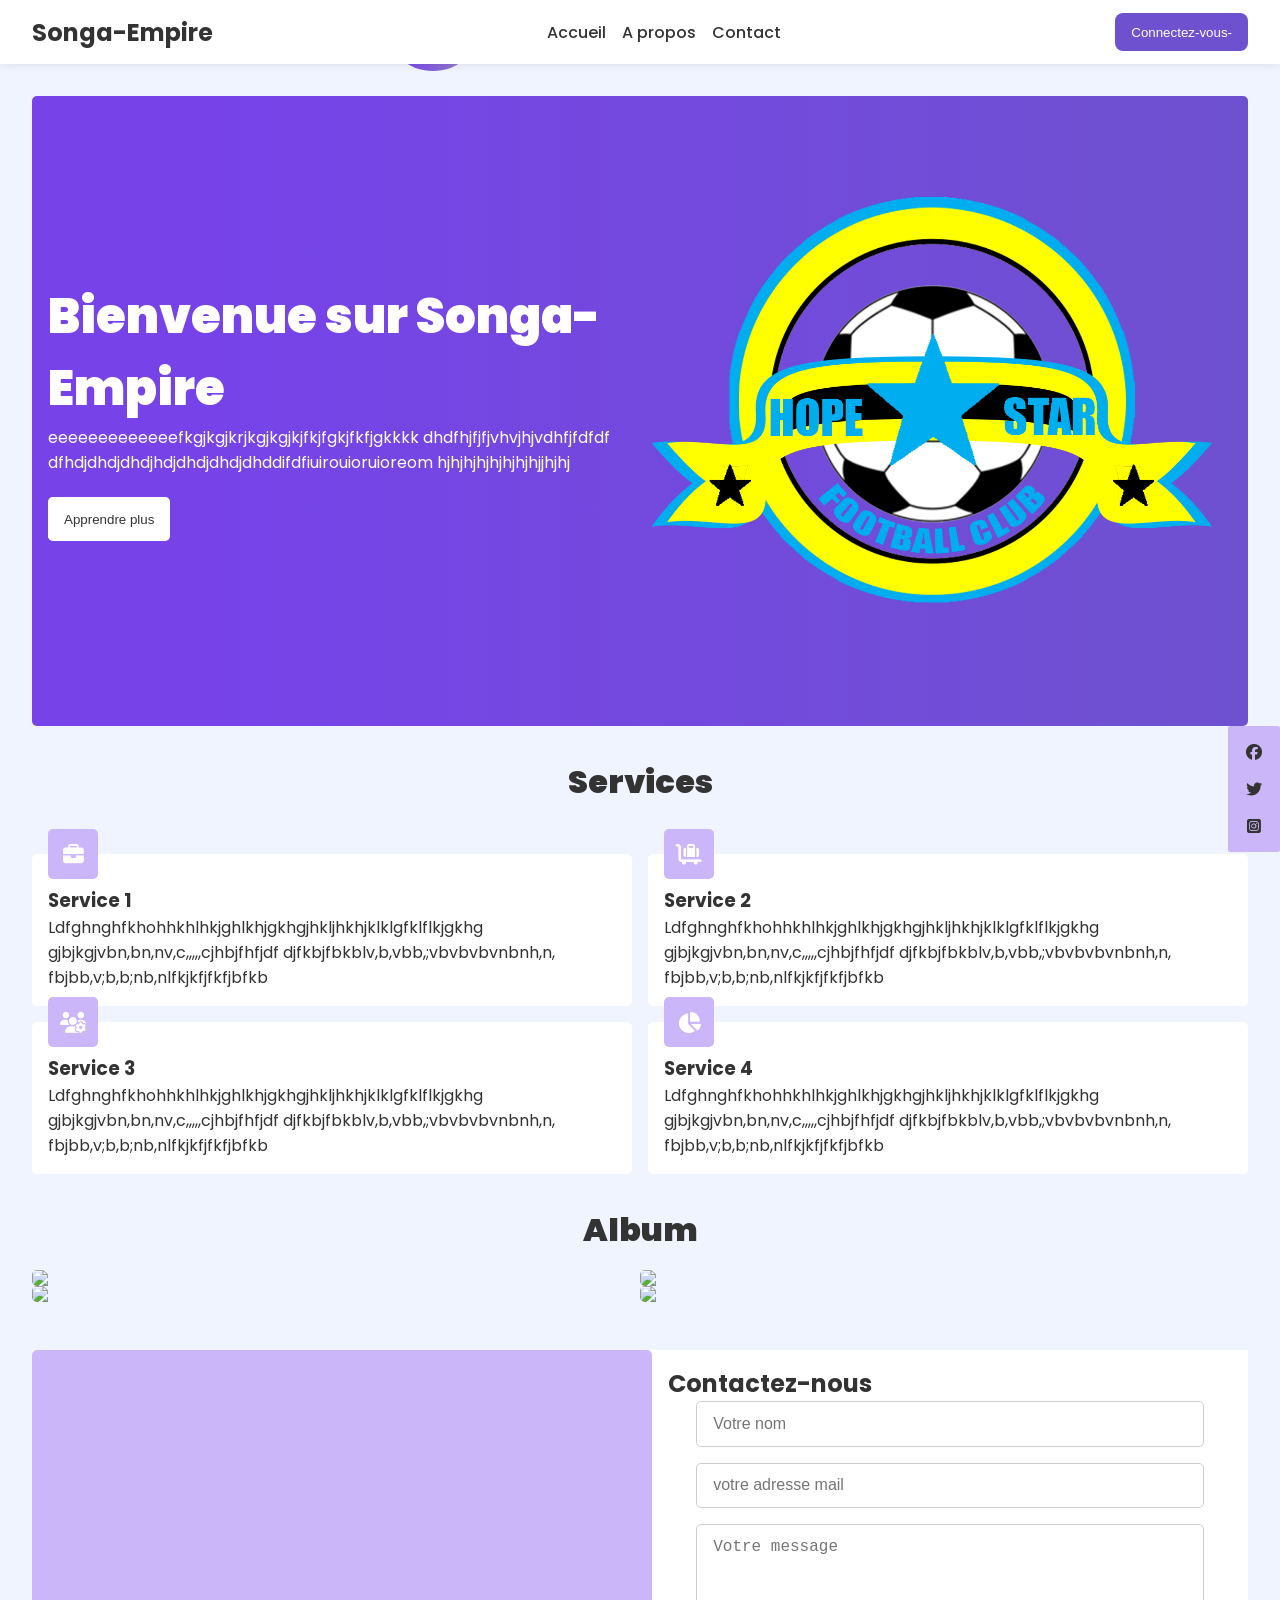
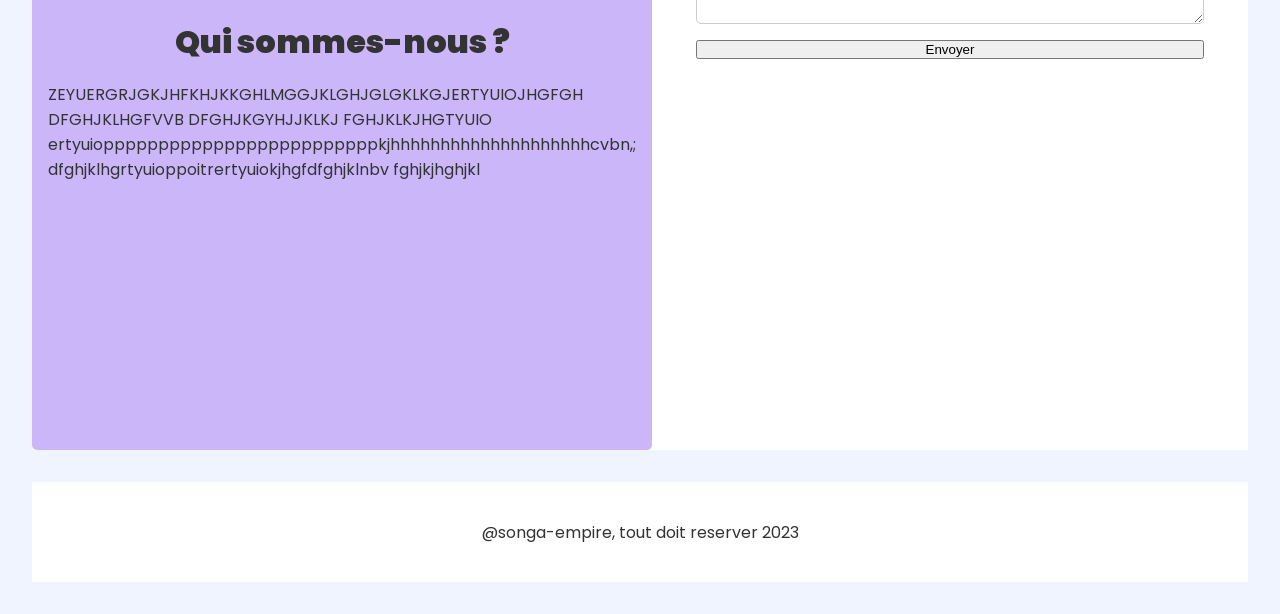
==== index.html @ a513acf4 "eddy commit 6 dec" ====
<!DOCTYPE html>
<html lang="fr">

<head>
    <meta charset="UTF-8">
    <meta http-equiv="X-UA-Compatible" content="IE=edge">
    <meta name="viewport" content="width=device-width, initial-scale=1.0">
    <title>SONGA EPIRE</title>
    <link rel="stylesheet" href="https://cdnjs.cloudflare.com/ajax/libs/font-awesome/6.5.1/css/all.min.css"
        integrity="sha512-DTOQO9RWCH3ppGqcWaEA1BIZOC6xxalwEsw9c2QQeAIftl+Vegovlnee1c9QX4TctnWMn13TZye+giMm8e2LwA=="
        crossorigin="anonymous" referrerpolicy="no-referrer" />

    <!-- LIEN CSS -->

    <link rel="stylesheet" href="style.css">


</head>

<body>
    <header>
        <h2>Songa-Empire</h2>
        <nav>
            <ul>
                <li>
                    <a href="mapage.html">Accueil</a>
                </li>
                <li>
                    <a href="mapage.html">A propos</a>
                </li>
                <li>
                    <a href="mailto:niyubahweeddy@gmail.com">Contact</a>
                </li>
            </ul>
        </nav>
        <button>Connectez-vous-</button>
    </header>
    <main>
        <!-- Section hero-->
        <section id="hero">
            <div class="gauche">
                <h1> Bienvenue sur Songa-Empire</h1>
                <p>eeeeeeeeeeeeefkgjkgjkrjkgjkgjkjfkjfgkjfkfjgkkkk
                    dhdfhjfjfjvhvjhjvdhfjfdfdf
                    dfhdjdhdjdhdjhdjdhdjdhdjdhddifdfiuirouioruioreom
                    hjhjhjhjhjhjhjhjjhjhj
                </p>
                <button>Apprendre plus</button>
            </div>
            <div class="droite">
                <img src="photo/hope.png">
                <div class="effets">
                    <div class="cercle"></div>
                    <div class="cercle"></div>
                    <div class="cercle"></div>
                </div>
            </div>
        </section>

        <!-- Section services -->
        <section id="services">
            <h2>Services</h2>

            <div class="services-list">
                <div class="card-service">
                    <div class="icon">
                        <i class="fa-solid fa-briefcase"></i>
                    </div>
                    <h3>Service 1</h3>
                    <p>
                        Ldfghnghfkhohhkhlhkjghlkhjgkhgjhkljhkhjklklgfklflkjgkhg
                        gjbjkgjvbn,bn,nv,c,,,,,cjhbjfhfjdf
                        djfkbjfbkblv,b,vbb,;vbvbvbvnbnh,n,
                        fbjbb,v;b,b;nb,nlfkjkfjfkfjbfkb
                    </p>
                </div>
                <div class="card-service">
                    <div class="icon">
                        <i class="fa-solid fa-cart-flatbed-suitcase"></i>
                    </div>
                    <h3>Service 2</h3>
                    <p>
                        Ldfghnghfkhohhkhlhkjghlkhjgkhgjhkljhkhjklklgfklflkjgkhg
                        gjbjkgjvbn,bn,nv,c,,,,,cjhbjfhfjdf
                        djfkbjfbkblv,b,vbb,;vbvbvbvnbnh,n,
                        fbjbb,v;b,b;nb,nlfkjkfjfkfjbfkb
                    </p>
                </div>
                <div class="card-service">
                    <div class="icon">
                        <i class="fa-solid fa-users-gear"></i>
                    </div>
                    <h3>Service 3</h3>
                    <p>
                        Ldfghnghfkhohhkhlhkjghlkhjgkhgjhkljhkhjklklgfklflkjgkhg
                        gjbjkgjvbn,bn,nv,c,,,,,cjhbjfhfjdf
                        djfkbjfbkblv,b,vbb,;vbvbvbvnbnh,n,
                        fbjbb,v;b,b;nb,nlfkjkfjfkfjbfkb
                    </p>
                </div>
                <div class="card-service">
                    <div class="icon">
                        <i class="fa-solid fa-chart-pie"></i>
                    </div>
                    <h3>Service 4</h3>
                    <p>
                        Ldfghnghfkhohhkhlhkjghlkhjgkhgjhkljhkhjklklgfklflkjgkhg
                        gjbjkgjvbn,bn,nv,c,,,,,cjhbjfhfjdf
                        djfkbjfbkblv,b,vbb,;vbvbvbvnbnh,n,
                        fbjbb,v;b,b;nb,nlfkjkfjfkfjbfkb
                    </p>
                </div>
            </div>

        </section>

        <!-- section album -->
        <section id="album">
            <h2>Album</h2>
            <div class="photo">
                <img src="photo/loa.jpg" >
                <img src="photo/loa.jpg" >
                <img src="photo/loa.jpg" >
                <img src="photo/loa.jpg">
            </div>
        </section>
        <!-- section contact -->
        <section id="contact">
            <div class="partie1">
                <h2>Qui sommes-nous ?</h2>
                <P>
                    ZEYUERGRJGKJHFKHJKKGHLMGGJKLGHJGLGKLKGJERTYUIOJHGFGH
                    DFGHJKLHGFVVB
                    DFGHJKGYHJJKLKJ
                    FGHJKLKJHGTYUIO
                </P>
                <p>
                    ertyuiopppppppppppppppppppppppppkjhhhhhhhhhhhhhhhhhhhhcvbn,;
                    dfghjklhgrtyuioppoitrertyuiokjhgfdfghjklnbv
                    fghjkjhghjkl
                </p>
            </div>
            <div class="partie2">
                <h2>Contactez-nous</h2>
                <form action="">
                    <input type="text" placeholder="Votre nom">
                    <input type="email" placeholder="votre adresse mail">
                    <textarea name="message" placeholder="Votre message"></textarea>
                    <button type="submit">Envoyer</button>
                </form>
            </div>
        </section>
        <!--footer  -->
        <footer>
            <p>@songa-empire, tout doit reserver 2023</p>
        </footer>

        <!-- Medias sociaux liens -->
        <div class="reseaux">
            <div class="carte">
                <i class="fa-brands fa-facebook"></i>

            </div>
            <div class="carte">
                <i class="fa-brands fa-twitter"></i>
            </div>
            <div class="carte">
                <i class="fa-brands fa-square-instagram"></i>
            </div>
        </div>
    </main>
</body>

</html>
---- style.css ----
@import url('https://fonts.googleapis.com/css2?family=Poppins:ital,wght@0,100;0,200;0,300;0,400;0,500;0,600;0,700;0,800;0,900;1,200;1,300;1,700&display=swap');



/* initialisation */
*{
    margin: 0;
    padding: 0;
    box-sizing: border-box;

}



/* DECLARATION VARIABLE */

html{
    --var-bg-color:#7743e9;
    --var-secondary-color:#6e51cf;
    --var-text-color:#fff;
    --var-text-color-dark:#333;
    --var-bg-light:#f0f4ff;
    --var-bg-dark:#d3c9f3;
}




body{
    font-family: 'Poppins', sans-serif;
background-color: var(--var-bg-light);
color:var(--var-text-color-dark) ;
}

header{
    height: 4rem;
    background-color: white;
    padding: 0 2rem;
    text-align: center;
    display:flex ;
    justify-content: space-between;
    align-items: center;
    box-shadow: 0 0 10px rgba(0, 0, 0, 0.1);
    position:  sticky;
    top: 0px;
    width: 100%;
    z-index: 1000;
}


header nav ul{
    display: flex;
    align-items: center;
    list-style: none;
    gap: 1rem;
}

nav ul li a{
    text-decoration: none;
    color: var(--var-text-color-dark);
    font-weight:500;
}


nav ul li a:hover{
    color:var(--var-secondary-color)
}

header button{
    background-color: var(--var-secondary-color);
    color: var(--var-text-color);
    border: none;
    padding: 0.7rem 1rem;
    border-radius: 0.5rem;
    font-weight:500 ;
    cursor: pointer;
    transition: 1.3s;
}

header button:hover{
    background-color: var(--var-text-color);
    color: var(--var-text-color-dark);
    border: 1px solid var(--var-secondary-color);
}


/* metre en forme main */

main{
    padding:  2rem;
}


#hero{
    width:100%;
    height: 70vh;
    border-radius: 5px;
    padding: 1rem;
    background: linear-gradient(90deg, var(--var-bg-color)15%,var(--var-secondary-color)100%);
   display: flex;
   justify-content: center;
   align-items: center; 
}

#hero .gauche h1{
   font-size: 3rem;
   font-weight: 900;
   color: var(--var-text-color); 
}

#hero .gauche p{
    font-size: clamp(1rem,2vw,1rem);
    color:var(--var-text-color)
 }


 .gauche button{
    background-color: var(--var-text-color);
    color: var(--var-text-color-dark-dark);
    margin-top: 1.4rem;
    border: none;
    padding: 0.9rem 1rem;
    border-radius: 0.3rem;
    font-weight: 500;
    cursor: pointer;
 } 

 .droite{
    width: 100%;
    height: 100%;
    display: flex;
    justify-content:center ;
    align-items: center;
 }

 .droite img{
    width:100% ;
    height: 100%;
    object-fit: cover;
    z-index: 100;
 }


 .effets{
    width: 100%;
    height: 100%;
    position: absolute;
 }

 .effets .cercle{
    width:100px ;
    height: 100px;
    border-radius: 50%;
    animation:animation 4s ease-in  infinite ;
 }

 .cercle:nth-child(1){
    background:linear-gradient(90deg,var(--var-bg-color)15%,#9b8dc8 100%) ;
    position: absolute;
    right: 10px;
    animation-delay:1s ;
 }
 .cercle:nth-child(2){
    background:linear-gradient(90deg,var(--var-bg-color)15%,#9b8dc8 100%) ;
    position: absolute;
    left: 10px;
    animation-delay:0.5s ;
 }

 .cercle:nth-child(3){
    background:linear-gradient(90deg,var(--var-bg-color)15%,#9b8dc8 100%) ;
    position: absolute;
    top: 10px;
    left: 100px;
 }

 @keyframes animation{
    0%{
        transform: translateY(0 );
    }
    50%{
        transform: translateY(100px );
    }
    100%{
        transform: translateY(0 );
    }
 }


/* mise en form de la section service */


#services{
   margin-top:2rem ;
}


#services h2{
    font-size: 2rem;
    font-weight: 900;
    color: var(--var-text-color-dark);
    margin-bottom: 1rem;
    text-align: center;
 }


 .services-list{
    display: flex;
    justify-content: space-between;
    align-items: center;
    flex-wrap: wrap;
    gap: 1rem;
    margin-top: 3rem;
 }
 .services-list .card-service{
flex: 1;
background-color: #fff;
padding: 1rem;
border-radius: 5px;
position: relative;
 }

 .card-service .icon{
    width: 50px;
    height: 50px;
    background-color: #ccb6fa;
    display: flex;
    justify-content: center;
    align-items: center;
    border-radius: 5px;
    position: absolute;
    top: -25px;
 }


 .card-service .icon i{
    font-size: 1.3rem;
    color: var(--var-text-color);
 }


 .card-service h3{
    margin-top:1rem ;
 }

 
 /* mise en forme album */


 #album{
    margin-top: 2rem;
 }
 
 #album h2{
   font-size: 2rem;
  font-weight: 900;
  color:var(--var-text-color-dark-dark);
  margin-bottom: 1rem;
  text-align: center;
 }
 

 #album .photo{
    display: grid;
    grid-template-columns: repeat(2,1fr);
 }
 
 .photo img{
    width: 100%;
    border-radius: 5px;
 }


 #contact{
    margin-top: 3rem;
    display: flex;
    height: calc(100vh - 200px);
    background-color: #fff;
 }

 #contact .partie1,.partie2{
   flex: 1;
   border-radius: 5px;
   margin-bottom: 1rem;
   position: relative;
   padding: 1rem; 
   height: 100%;
 }

 #contact .partie1{
    background-color:#ccb6fa ;
    display: flex;
    flex-direction: column;
    justify-content: center;
    align-items: center;
 }

 .partie1 h2{
    font-size: 2rem;
    font-weight: 900;
    color: var(--var-text-color-dark);
    margin-bottom: 1rem;
    text-align: center;
 }


 .partie2 form{
    width: 90%;
    margin: auto;
    display: flex;
    flex-direction: column;

 } 
 
 .partie2 form input,textarea{
    width: 100%;
    padding: 0.8rem 1rem;
    border: 1px solid #ccc;
    margin-bottom: 1rem;
    outline: none;
    border-radius: 5px;
    font-size: 1rem;
    transition: 0.3s;
 } 

 .partie2 form textarea{
height: 100px;
 }
 .partie2 form input:focus,textarea:focus{
   border:1px solid var(--var-bg-color);
 }

 .partie2 form buttom {
   background: var(--var-bg-color);
   color: var(--var-text-color);
   border: none;
   padding: 0.9rem 1rem;
   border-radius: 0.3rem;
   font-weight: 500;
   cursor: pointer;
   transition: 0.3s;
 }


 .partie2 form buttom:hover{
   background-color: var(--var-secondary-color);
 }

 /* mise en forme footer */


 footer{
   width: 100%;
   height: 100px;
   background-color: var(--var-text-color);
   margin-top: 2rem;
   display: flex;
   justify-content: center;
   align-items: center;
color:var(--var-text-color-dark) ;

 }

 .reseaux{
   position: fixed;
   right: 0;
   bottom: 3rem;
   background-color: #ccb6fa;
   padding: 10px;
   border-radius: 2px;
   display: flex;
   flex-direction: column;
   gap: 5px;
 }


 .reseaux .carte{
   width: 30px;
   height: 30px;
   padding: 1rem; 
   display: flex;
   align-items: center;
   justify-content: center;
   transition: 0.3s;
   cursor: pointer;
 }

 .carte:hover{
   background-color: #fff;
   border-radius: 5px;
 }



 /* media queries */


@media screen and (max-width:768px){
   header nav{
      display:none ;
   }
   main{
      padding: 1rem;
   }
   #hero{
      flex-direction: colum;
      min-height:100vh;
      gap: 10px;
   }

   .gauche{
      display: flex;
      flex-direction:column ;
      justify-content: center;
      align-items: center;

   }

   #hero .gauche h1{
      font-size: 40px;
      text-align: center;
   }

   /* sevices */

   .services-list{
      flex-direction: column;
      gap: 2rem;
   }
   #contact{
      min-height: 100vh;
      flex-direction: column;
   }
}
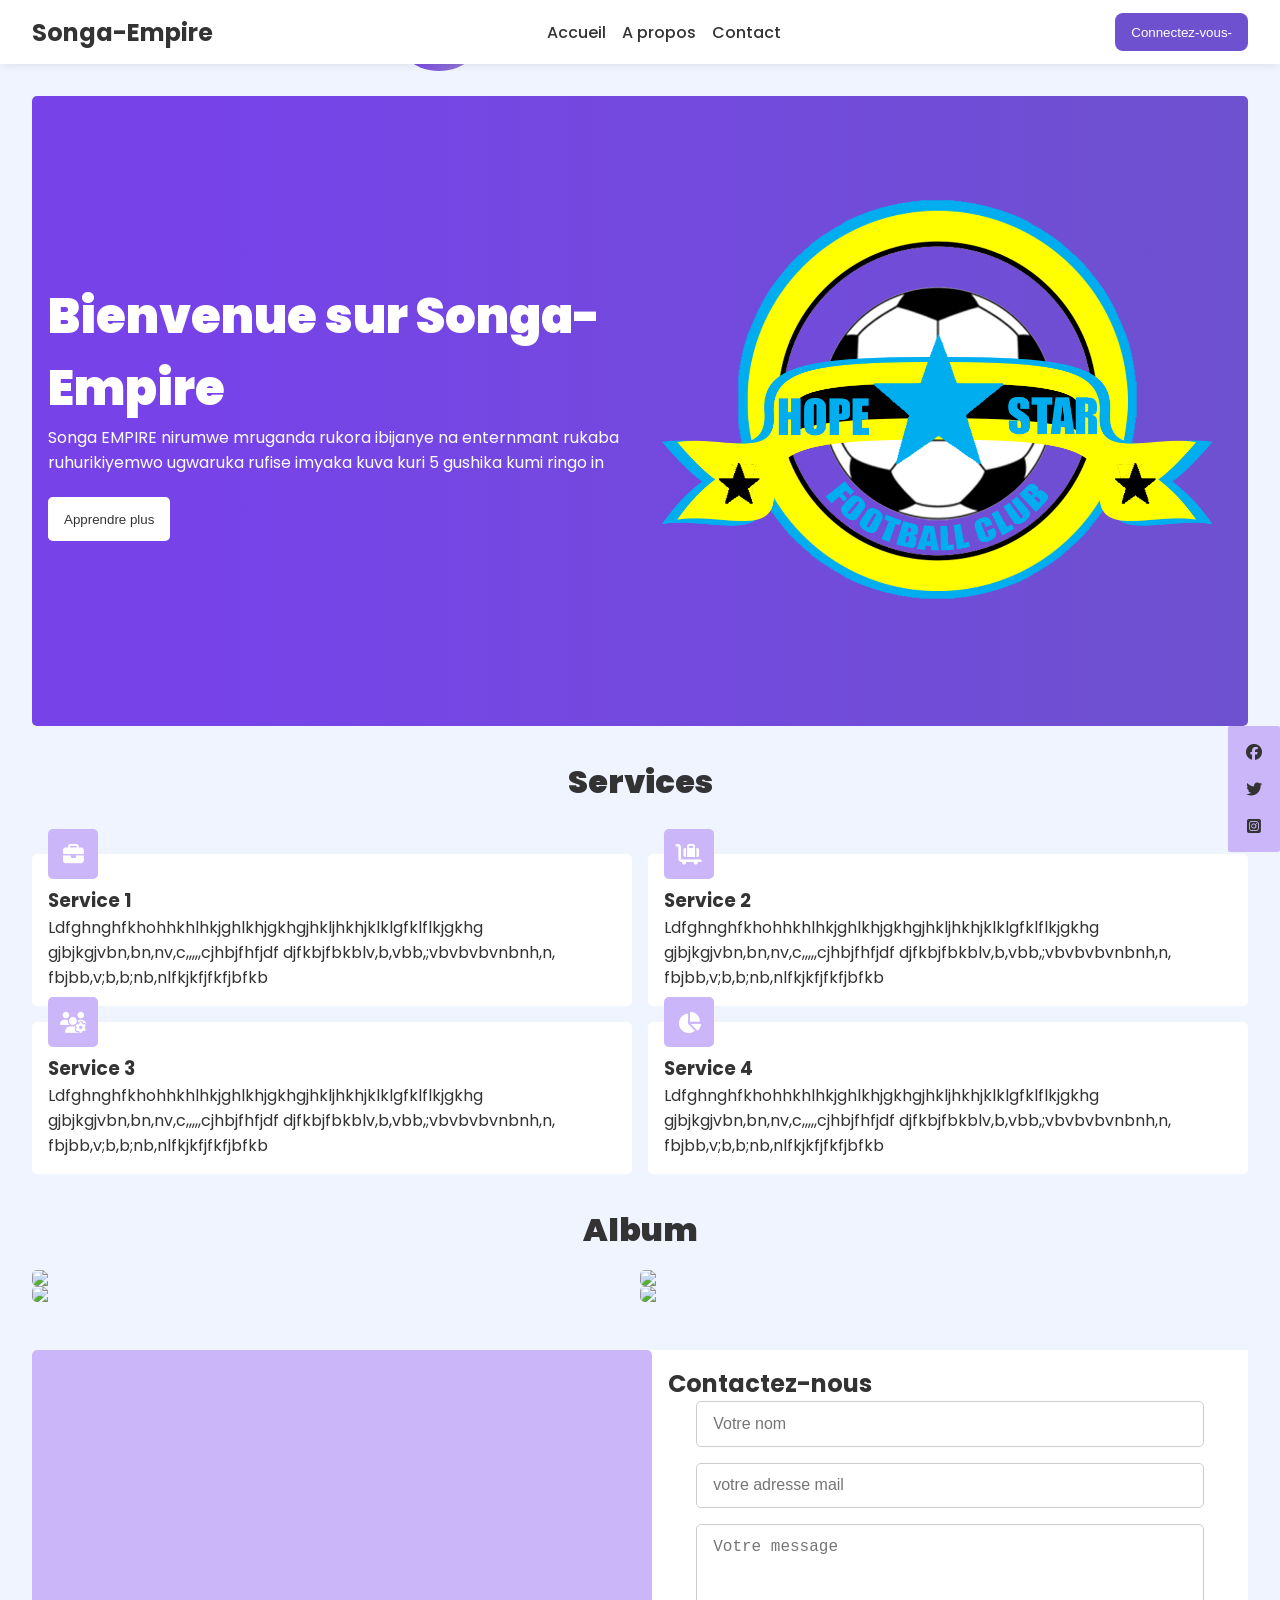
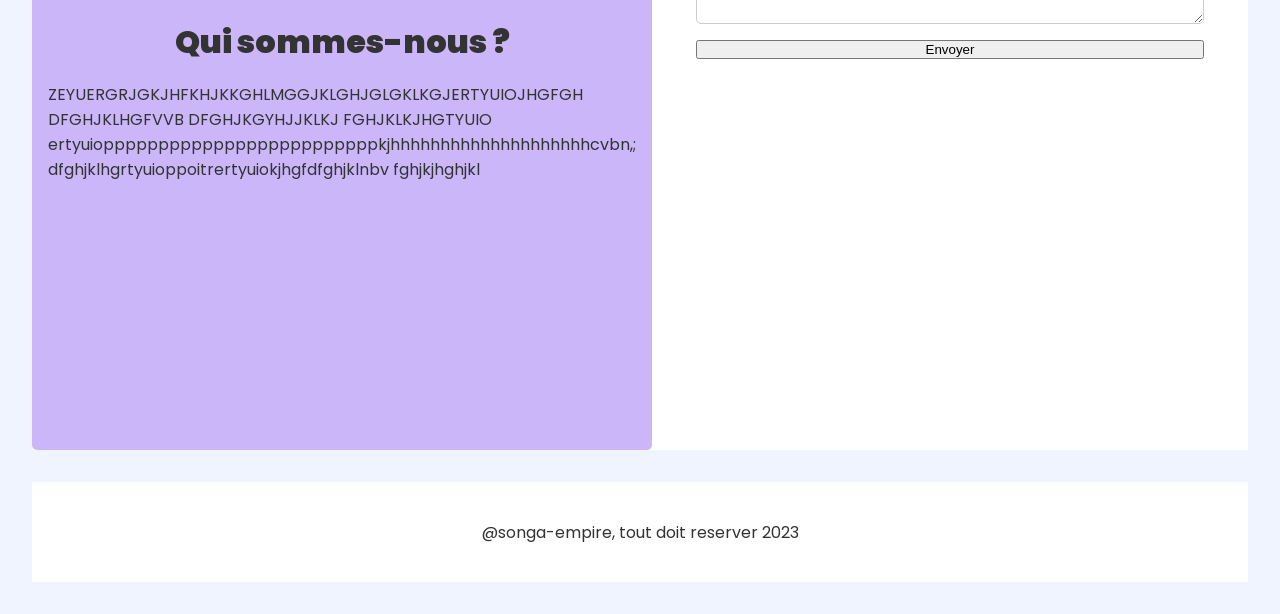
==== commit 02c897f1: "songa" ====
--- a/index.html
+++ b/index.html
@@ -5,7 +5,7 @@
     <meta charset="UTF-8">
     <meta http-equiv="X-UA-Compatible" content="IE=edge">
     <meta name="viewport" content="width=device-width, initial-scale=1.0">
-    <title>SONGA EPIRE</title>
+    <title>SONGA EMPIRE</title>
     <link rel="stylesheet" href="https://cdnjs.cloudflare.com/ajax/libs/font-awesome/6.5.1/css/all.min.css"
         integrity="sha512-DTOQO9RWCH3ppGqcWaEA1BIZOC6xxalwEsw9c2QQeAIftl+Vegovlnee1c9QX4TctnWMn13TZye+giMm8e2LwA=="
         crossorigin="anonymous" referrerpolicy="no-referrer" />
@@ -40,10 +40,8 @@
         <section id="hero">
             <div class="gauche">
                 <h1> Bienvenue sur Songa-Empire</h1>
-                <p>eeeeeeeeeeeeefkgjkgjkrjkgjkgjkjfkjfgkjfkfjgkkkk
-                    dhdfhjfjfjvhvjhjvdhfjfdfdf
-                    dfhdjdhdjdhdjhdjdhdjdhdjdhddifdfiuirouioruioreom
-                    hjhjhjhjhjhjhjhjjhjhj
+                <p>Songa EMPIRE nirumwe mruganda rukora ibijanye na enternmant rukaba ruhurikiyemwo
+                    ugwaruka rufise imyaka kuva kuri 5 gushika kumi ringo in
                 </p>
                 <button>Apprendre plus</button>
             </div>
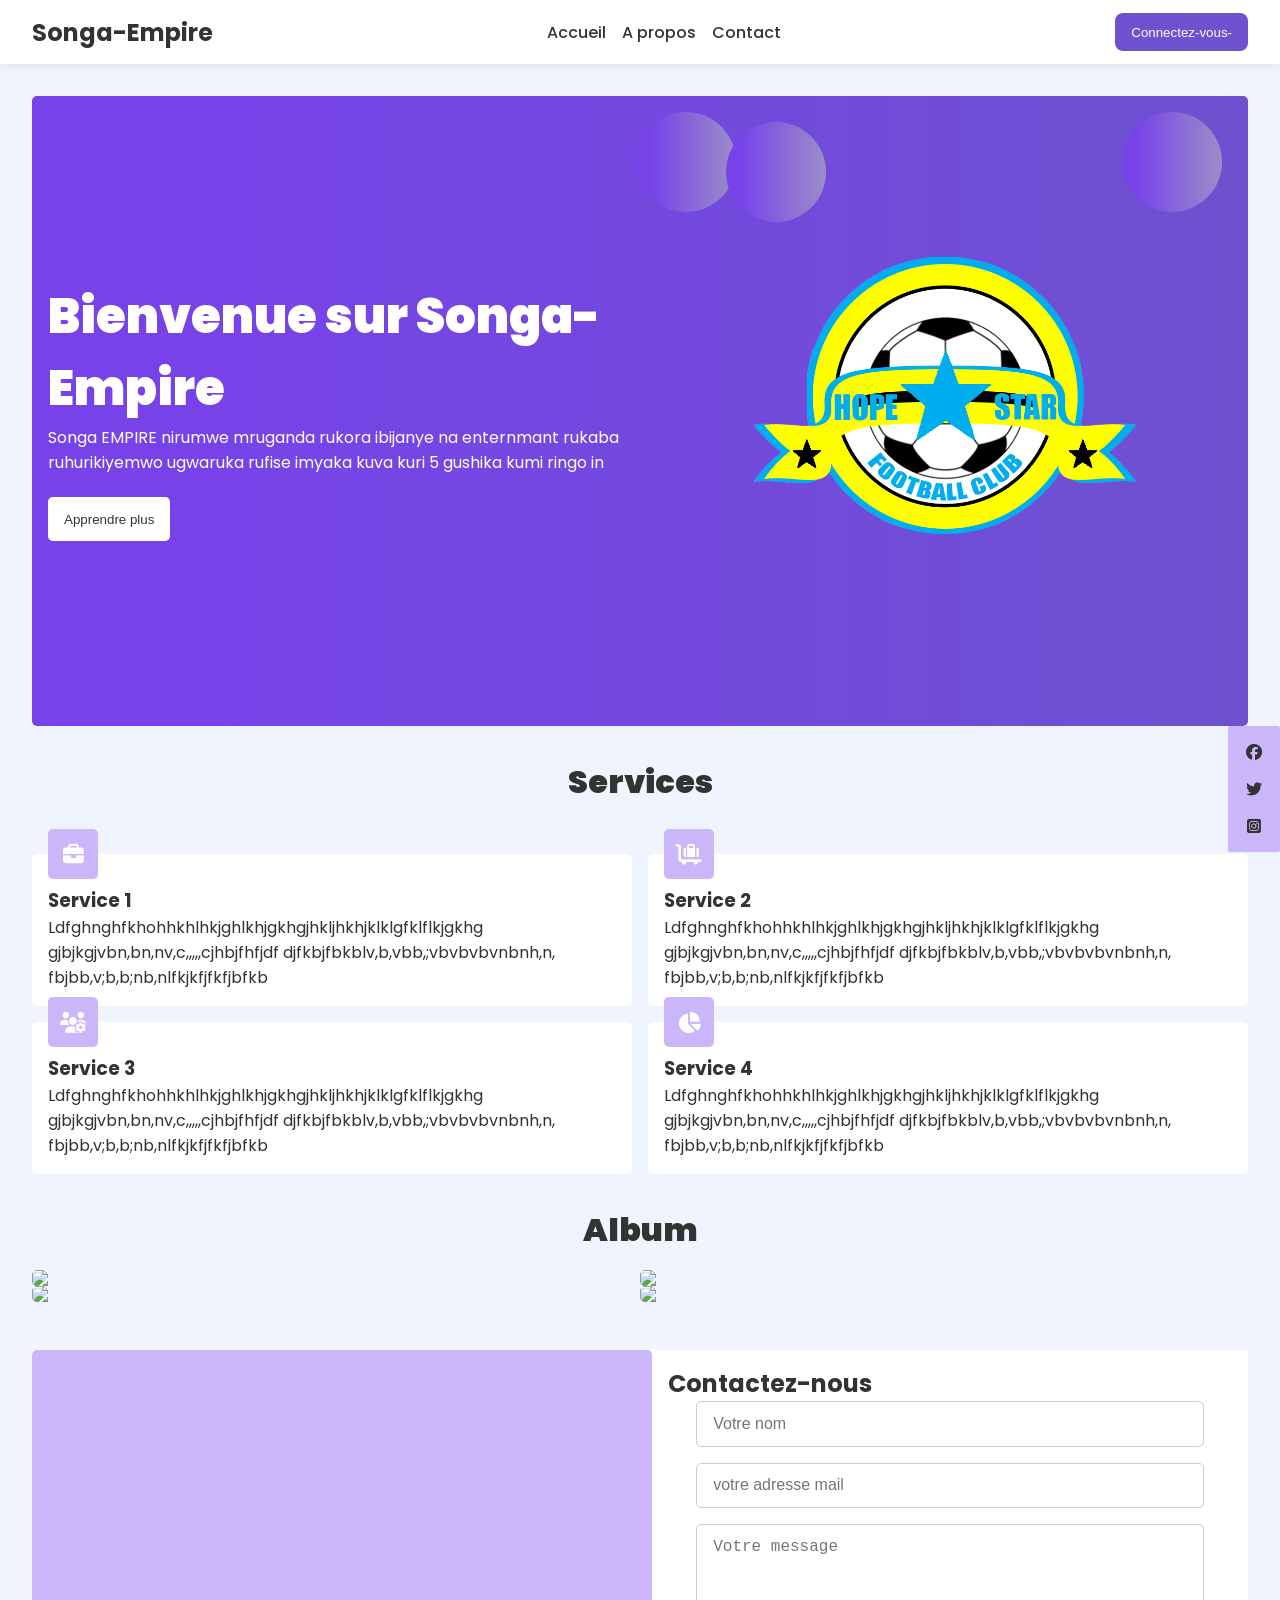
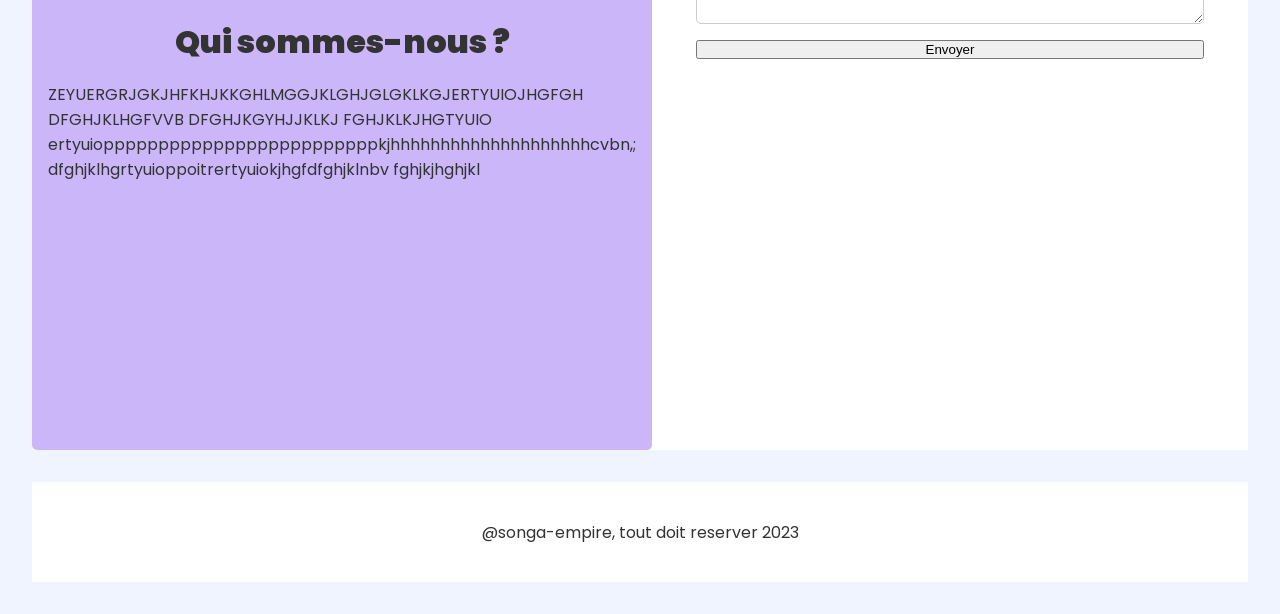
==== commit db424f8c: "eddyk" ====
--- a/index.html
+++ b/index.html
@@ -13,7 +13,7 @@
     <!-- LIEN CSS -->
 
     <link rel="stylesheet" href="style.css">
-
+<!-- jdhdhd -->
 
 </head>
 
--- a/style.css
+++ b/style.css
@@ -131,6 +131,7 @@
     display: flex;
     justify-content:center ;
     align-items: center;
+    position:relative;
  }
 
  .droite img{
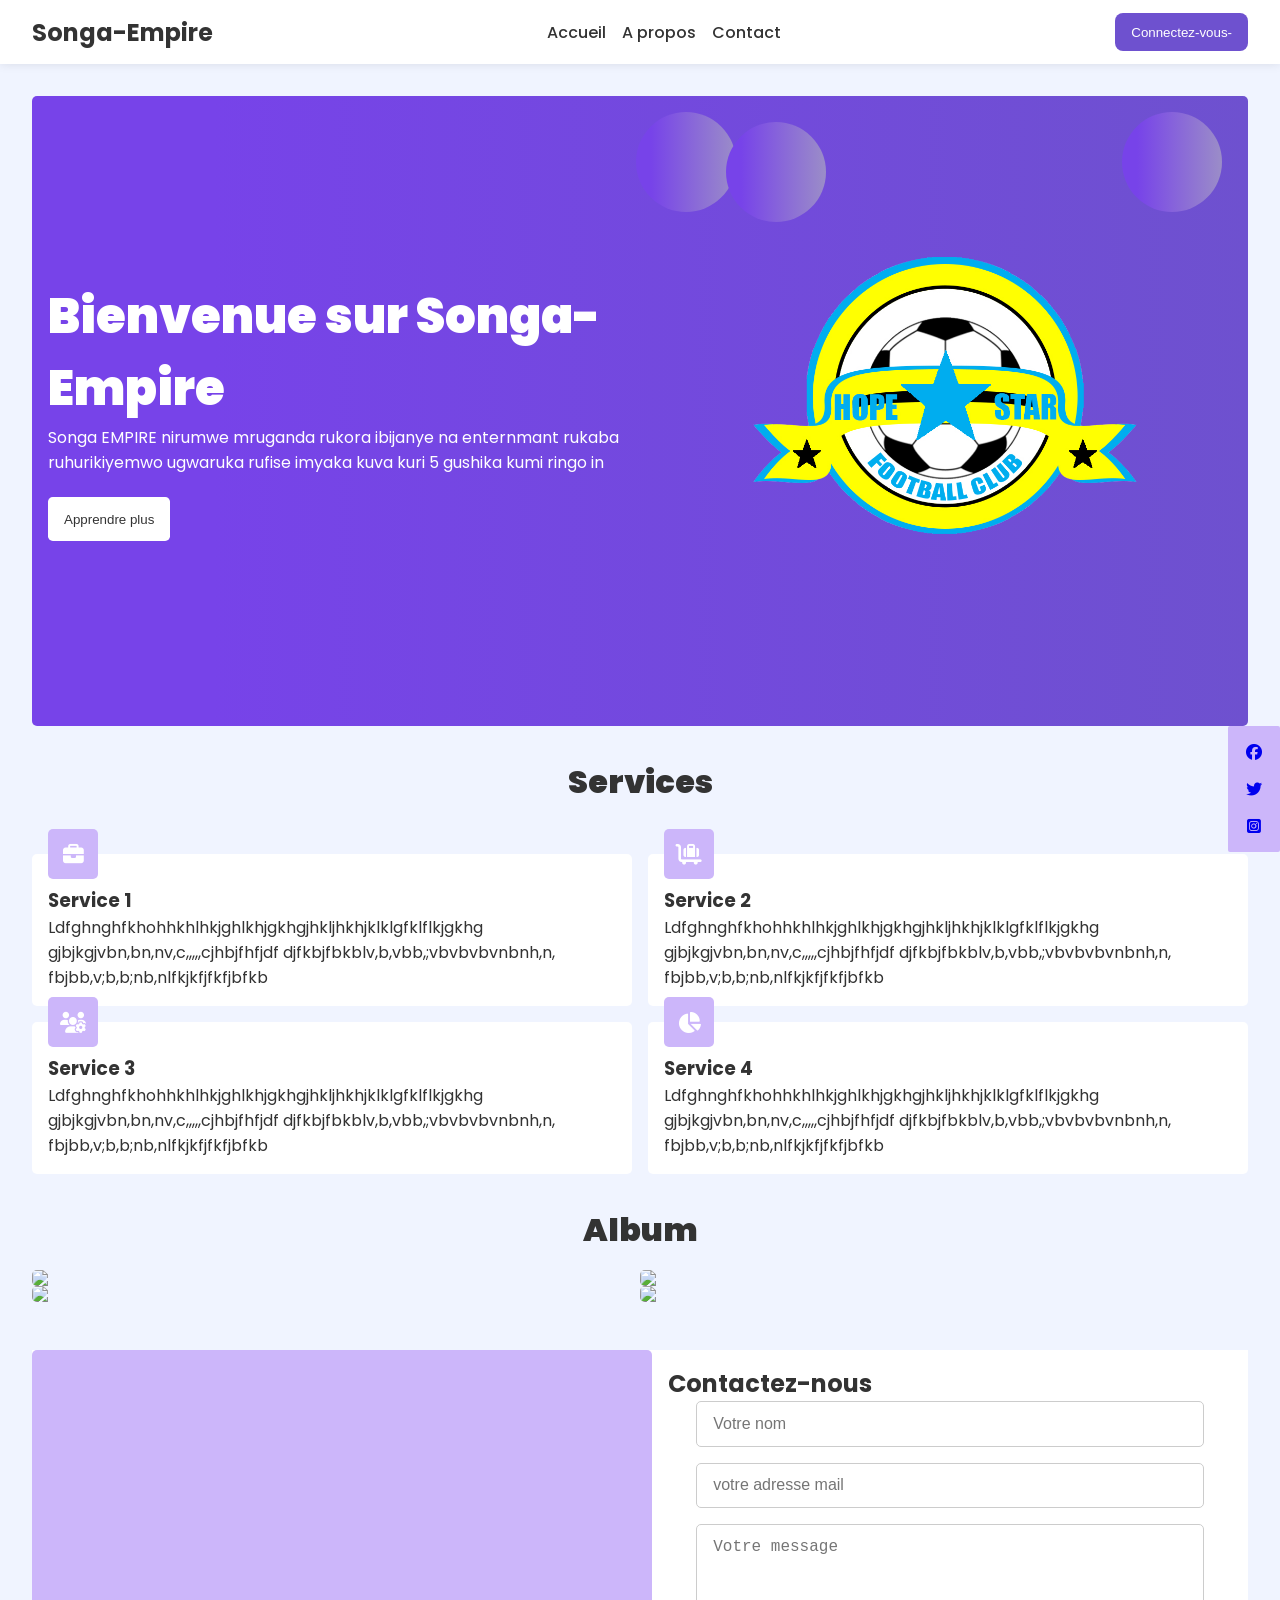
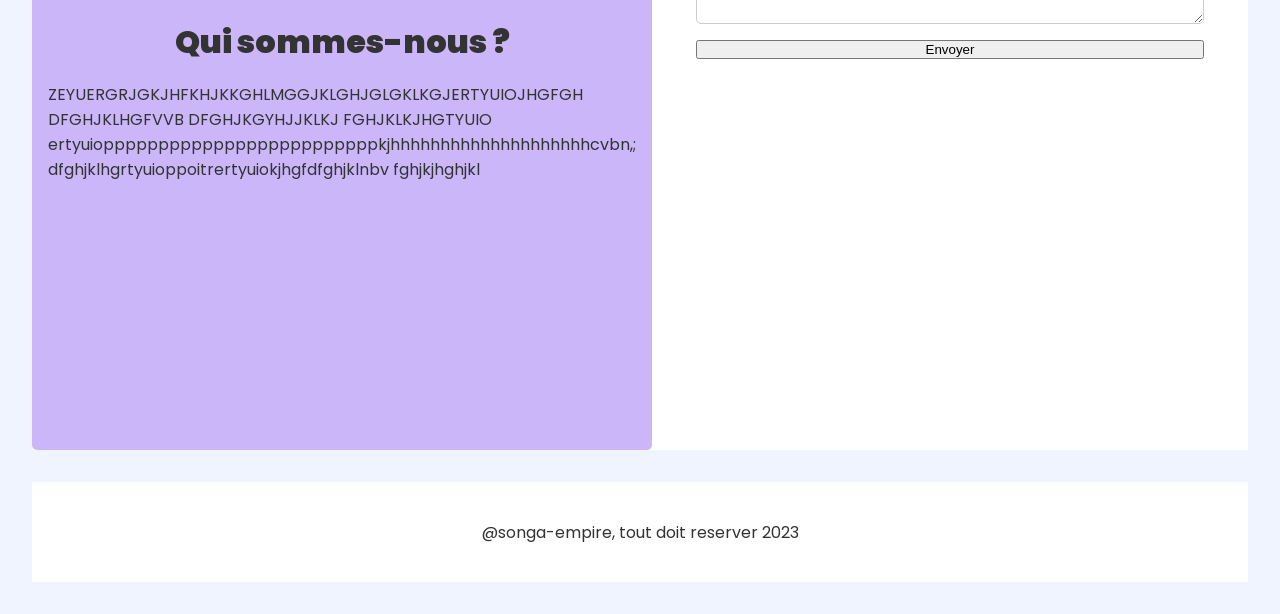
==== commit 151d8194: "og" ====
--- a/index.html
+++ b/index.html
@@ -156,14 +156,20 @@
         <!-- Medias sociaux liens -->
         <div class="reseaux">
             <div class="carte">
+                <a href="https://www.facebook.com/songaempire/">
                 <i class="fa-brands fa-facebook"></i>
+            </a>
 
             </div>
             <div class="carte">
+                <a href="https://l.facebook.com/l.php?u=https%3A%2F%2Ftwitter.com%2FSongaEmpire257%3Ffbclid%3DIwAR1lnIP0BXzVYdIVLu_MpcvLHLS4feqvjvdcUpiSXZUmPVnq4_SyDQwZChw&h=AT3aa-TTF_nlZWfkz2Av3-MavsZan6D7DDW1GqkRgJEZwvrXsbugGHQ09ao-U3J_LNwwy_digk3_37ISPVzh2docrpTbVqyCoMiL5p4RJoLZT1DYggnoDkD5VO7xOK8gEK4OFw">
                 <i class="fa-brands fa-twitter"></i>
+            </a>
             </div>
             <div class="carte">
+                <a href="https://www.instagram.com/songa.empire/">
                 <i class="fa-brands fa-square-instagram"></i>
+            </a>
             </div>
         </div>
     </main>
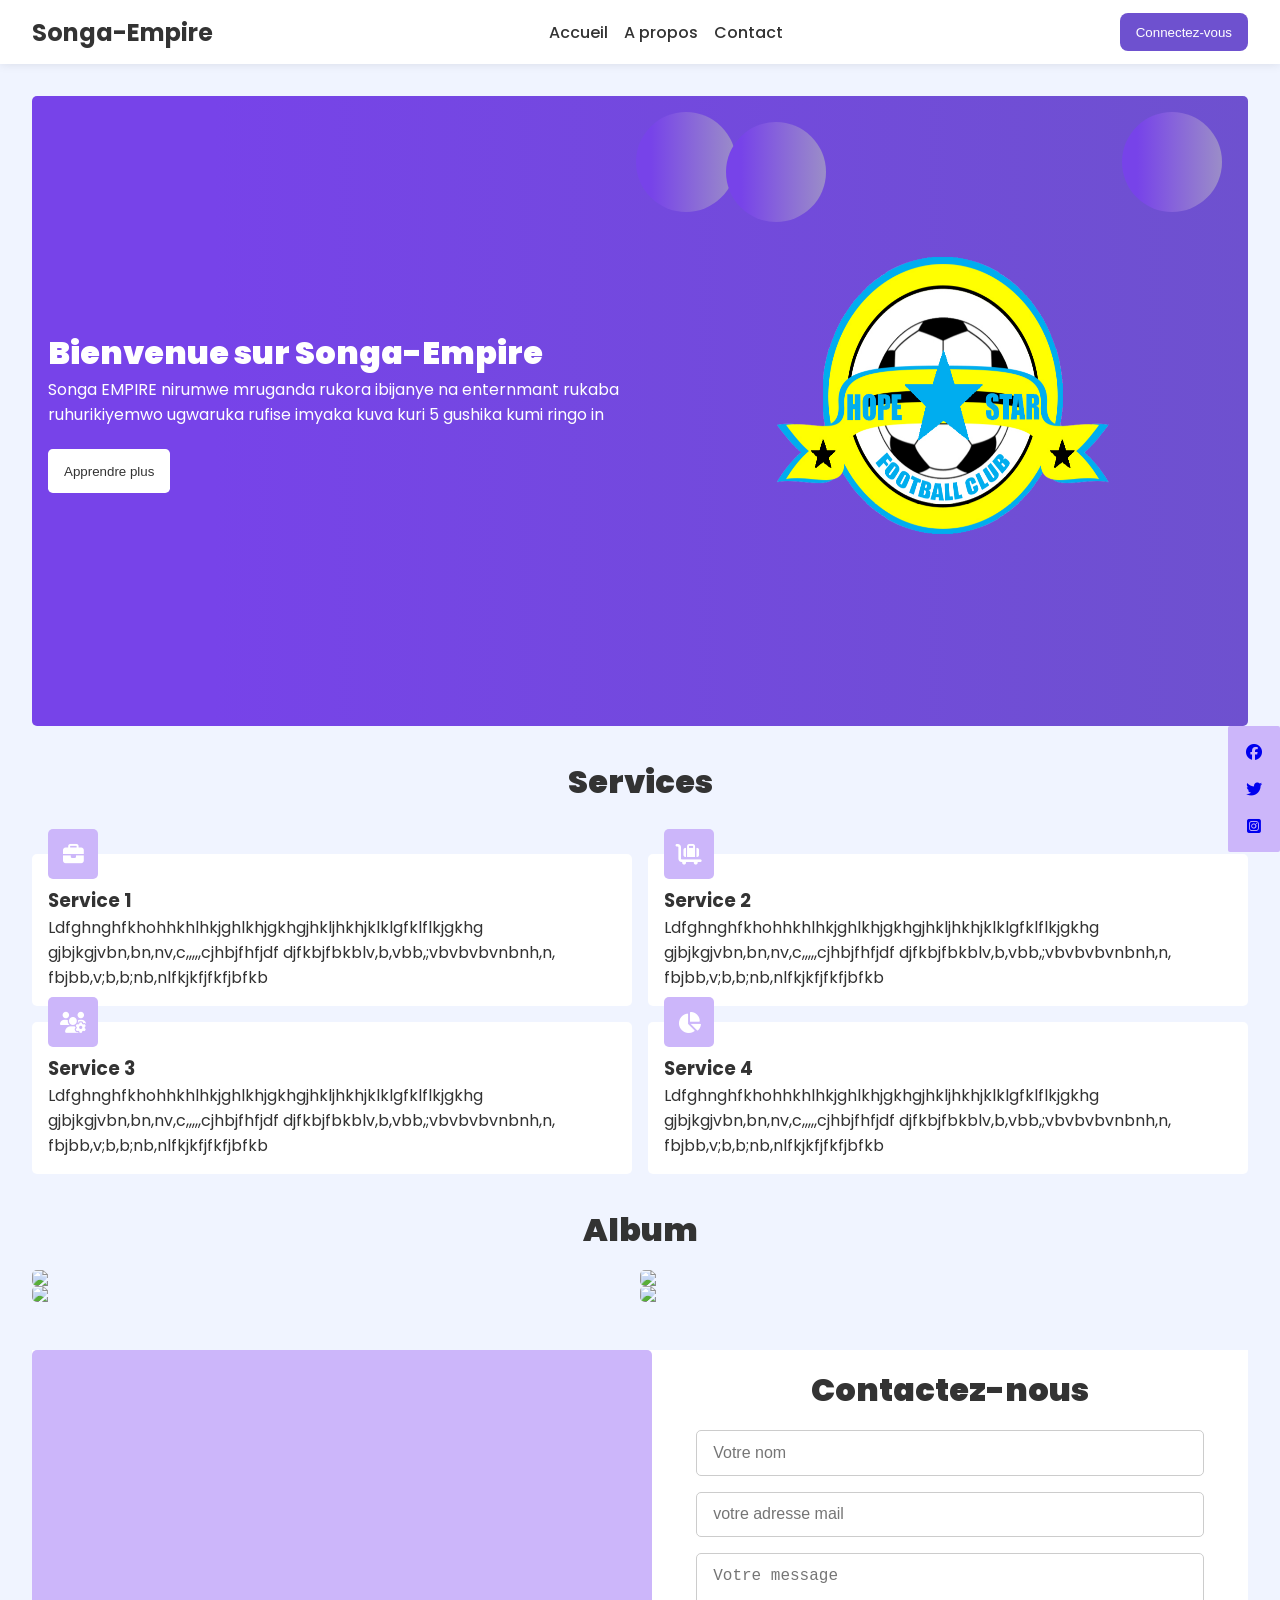
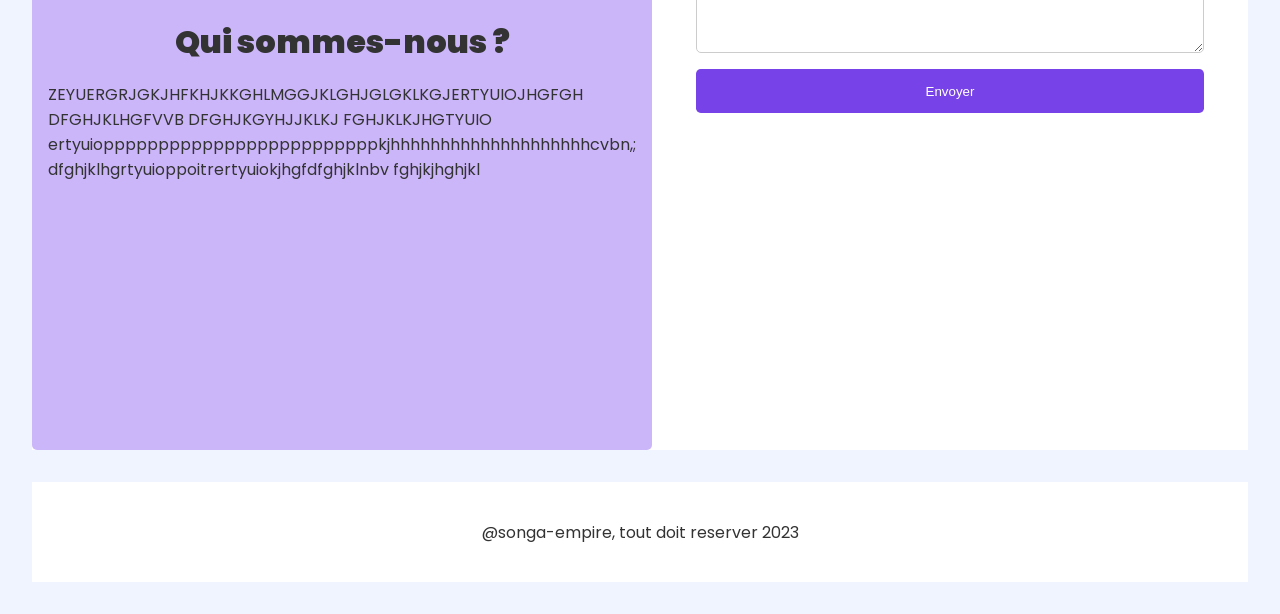
==== commit 1f5dd61e: "kbx" ====
--- a/index.html
+++ b/index.html
@@ -33,7 +33,7 @@
                 </li>
             </ul>
         </nav>
-        <button>Connectez-vous-</button>
+        <button>Connectez-vous</button>
     </header>
     <main>
         <!-- Section hero-->
@@ -117,8 +117,8 @@
             <h2>Album</h2>
             <div class="photo">
                 <img src="photo/loa.jpg" >
-                <img src="photo/loa.jpg" >
-                <img src="photo/loa.jpg" >
+                <img src="photo/tafu.jpg" >
+                <img src="photo/bita.jpg" >
                 <img src="photo/loa.jpg">
             </div>
         </section>
--- a/style.css
+++ b/style.css
@@ -103,10 +103,11 @@
 }
 
 #hero .gauche h1{
-   font-size: 3rem;
+   font-size: 2rem;
    font-weight: 900;
    color: var(--var-text-color); 
 }
+
 
 #hero .gauche p{
     font-size: clamp(1rem,2vw,1rem);
@@ -262,11 +263,13 @@
  
 
  #album .photo{
+   
     display: grid;
     grid-template-columns: repeat(2,1fr);
  }
  
  .photo img{
+   flex: 2;
     width: 100%;
     border-radius: 5px;
  }
@@ -296,7 +299,7 @@
     align-items: center;
  }
 
- .partie1 h2{
+ #contact h2{
     font-size: 2rem;
     font-weight: 900;
     color: var(--var-text-color-dark);
@@ -331,7 +334,7 @@
    border:1px solid var(--var-bg-color);
  }
 
- .partie2 form buttom {
+ .partie2 form button {
    background: var(--var-bg-color);
    color: var(--var-text-color);
    border: none;
@@ -433,3 +436,25 @@
       flex-direction: column;
    }
 }
+
+
+
+
+.droite img{
+   position: relative;
+   /* width: 300px;
+   height: 300px; */
+   transform-style: preserve-3d;
+   transform: rotateY(-30deg);
+   animation: animate 5s linear infinite;
+}
+@keyframes animate{
+   0%
+   {
+       transform: rotateX(-20deg) rotateY(0deg);
+   }
+   100%
+   {
+       transform: rotateX(-20deg) rotateY(360deg);
+   }
+}
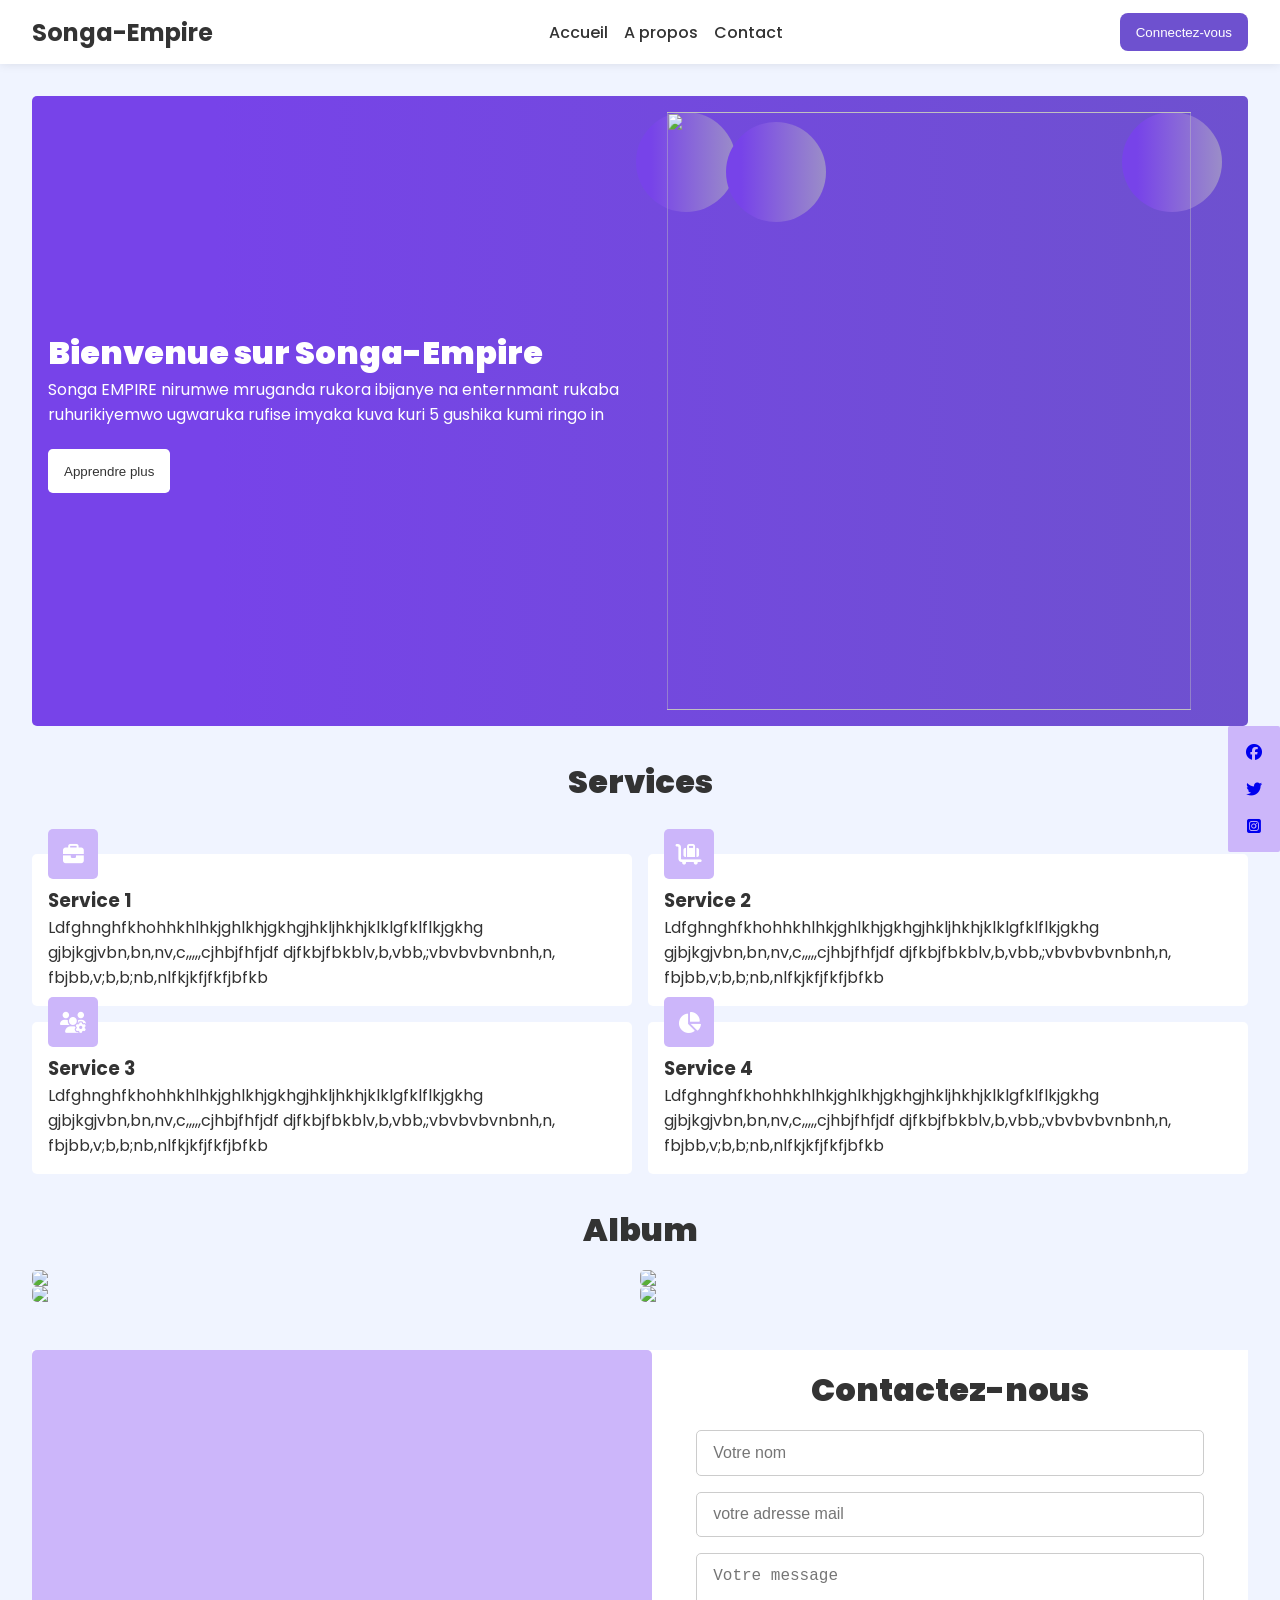
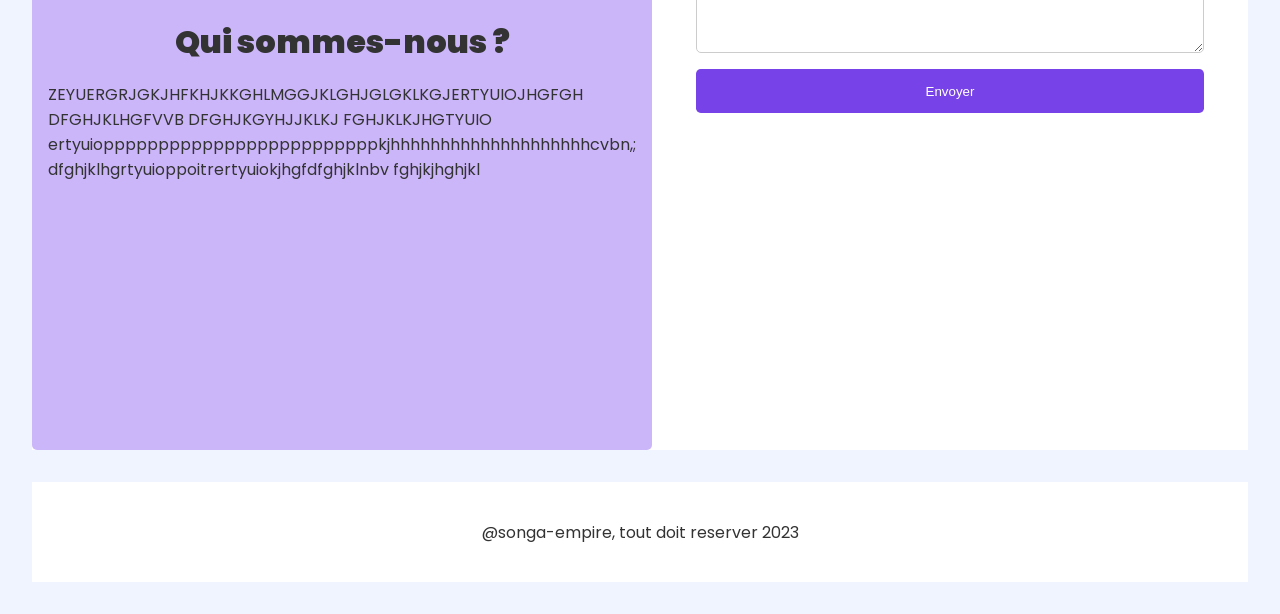
==== commit c17d47a5: "dfdghj" ====
--- a/index.html
+++ b/index.html
@@ -46,7 +46,7 @@
                 <button>Apprendre plus</button>
             </div>
             <div class="droite">
-                <img src="photo/hope.png">
+                <img src="photo/songa.png">
                 <div class="effets">
                     <div class="cercle"></div>
                     <div class="cercle"></div>
@@ -119,7 +119,7 @@
                 <img src="photo/loa.jpg" >
                 <img src="photo/tafu.jpg" >
                 <img src="photo/bita.jpg" >
-                <img src="photo/loa.jpg">
+                <img src="photo/inye.jpg">
             </div>
         </section>
         <!-- section contact -->
--- a/style.css
+++ b/style.css
@@ -438,6 +438,11 @@
 }
 
 
+/* inyongera */
+
+
+
+
 
 
 .droite img{
